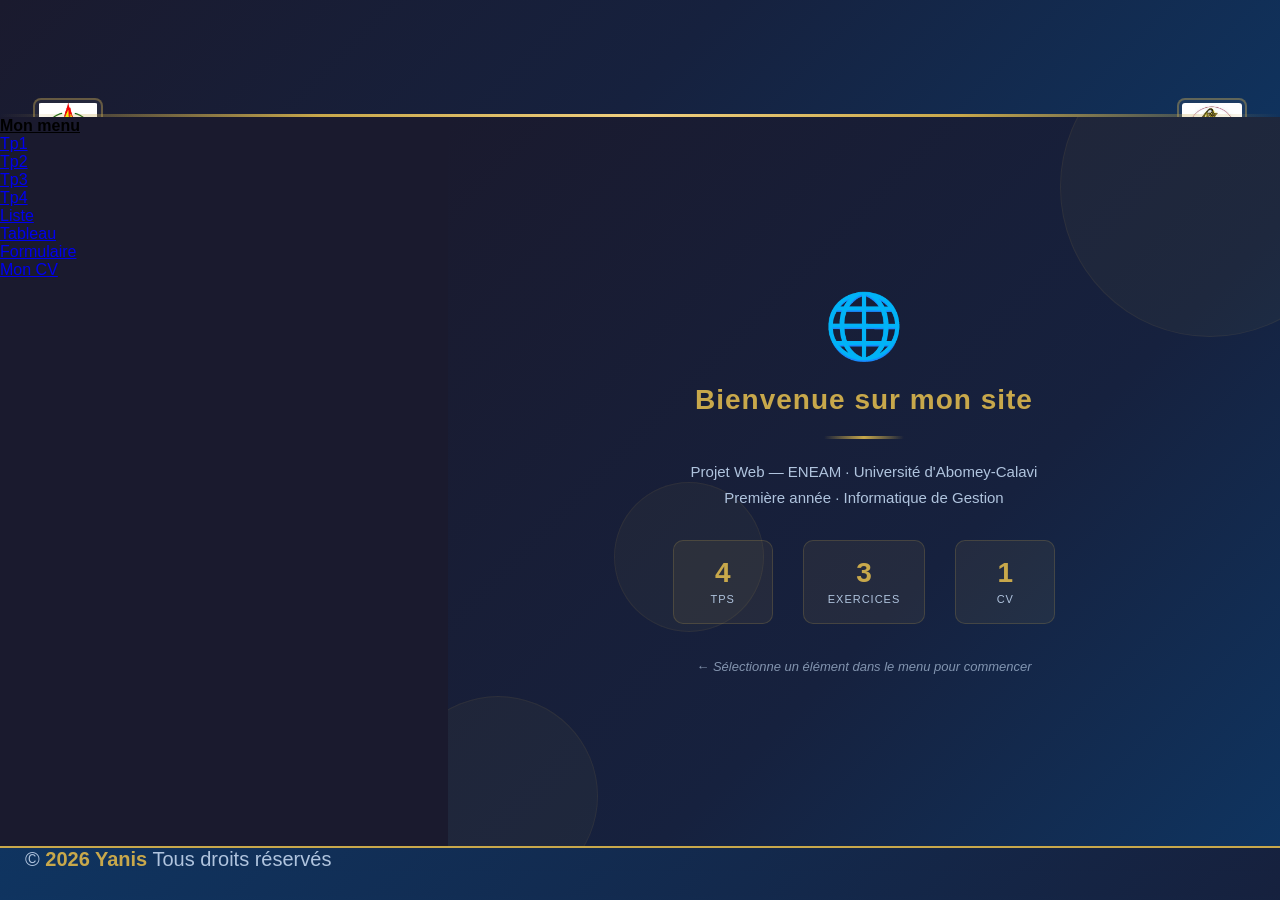
==== index.html @ f9e8b045 "Add files via upload" ====
<!DOCTYPE html>
<html lang="fr">
<head>
    <meta charset="UTF-8">
    <meta name="viewport" content="width=device-width, initial-scale=1.0">
    <title>Mon Premier Site Web</title>
    <link rel="stylesheet" href="frame.css">
    <frameset rows="13%,81%,6%" frameborder="0">
    <frame src="head1.html" name="head" scrolling="" />
    <frameset cols="35%,65%" frameborder="0">
        <frame src="menu.html" name="menu" scrolling="auto" />
        <frame src="acc.html" scrolling="auto" name="cote" id="cote"</frame>
    </frameset>
    <frame src="Bas.html" name="bas.html" scrolling="no" noresize />
</head>
<body>
  
</body>
</html>
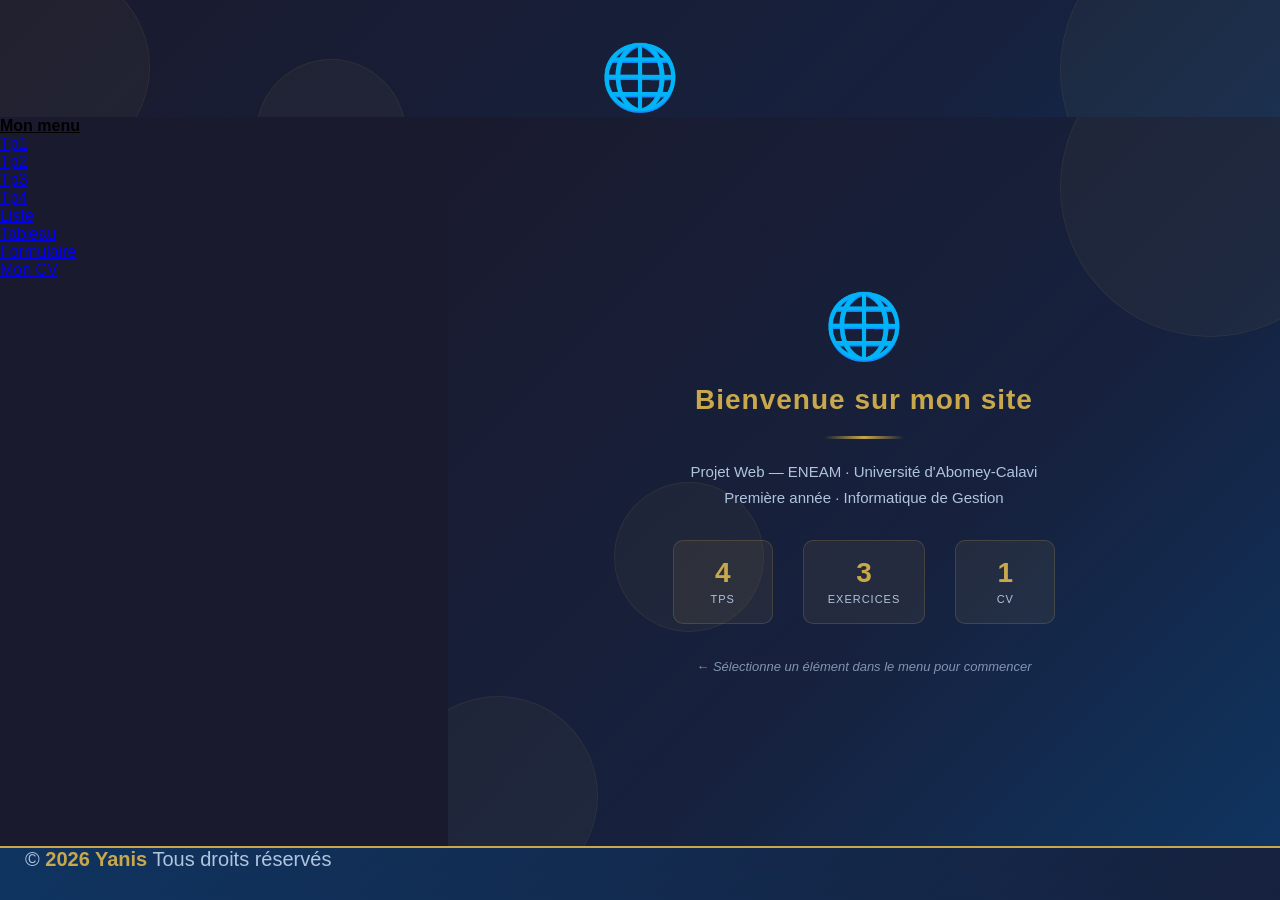
==== commit 8ff29349: "Update index.html" ====
--- a/index.html
+++ b/index.html
@@ -6,7 +6,7 @@
     <title>Mon Premier Site Web</title>
     <link rel="stylesheet" href="frame.css">
     <frameset rows="13%,81%,6%" frameborder="0">
-    <frame src="head1.html" name="head" scrolling="" />
+    <frame src="acc.html" name="head" scrolling="" />
     <frameset cols="35%,65%" frameborder="0">
         <frame src="menu.html" name="menu" scrolling="auto" />
         <frame src="acc.html" scrolling="auto" name="cote" id="cote"</frame>
@@ -16,4 +16,4 @@
 <body>
   
 </body>
-</html>+</html>
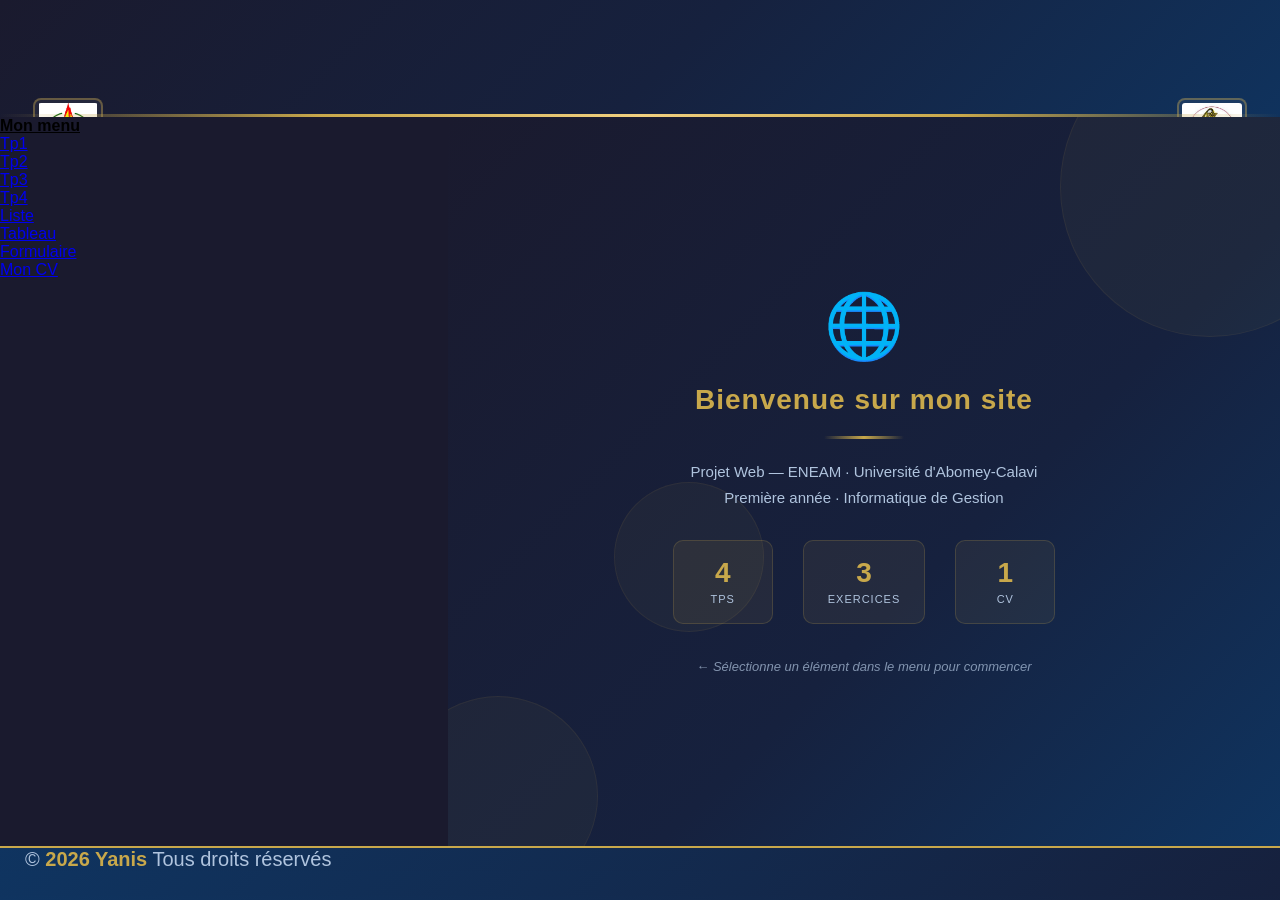
==== commit b592f72e: "Change frame source from acc.html to head1.html" ====
--- a/index.html
+++ b/index.html
@@ -6,7 +6,7 @@
     <title>Mon Premier Site Web</title>
     <link rel="stylesheet" href="frame.css">
     <frameset rows="13%,81%,6%" frameborder="0">
-    <frame src="acc.html" name="head" scrolling="" />
+    <frame src="head1.html" name="head" scrolling="" />
     <frameset cols="35%,65%" frameborder="0">
         <frame src="menu.html" name="menu" scrolling="auto" />
         <frame src="acc.html" scrolling="auto" name="cote" id="cote"</frame>
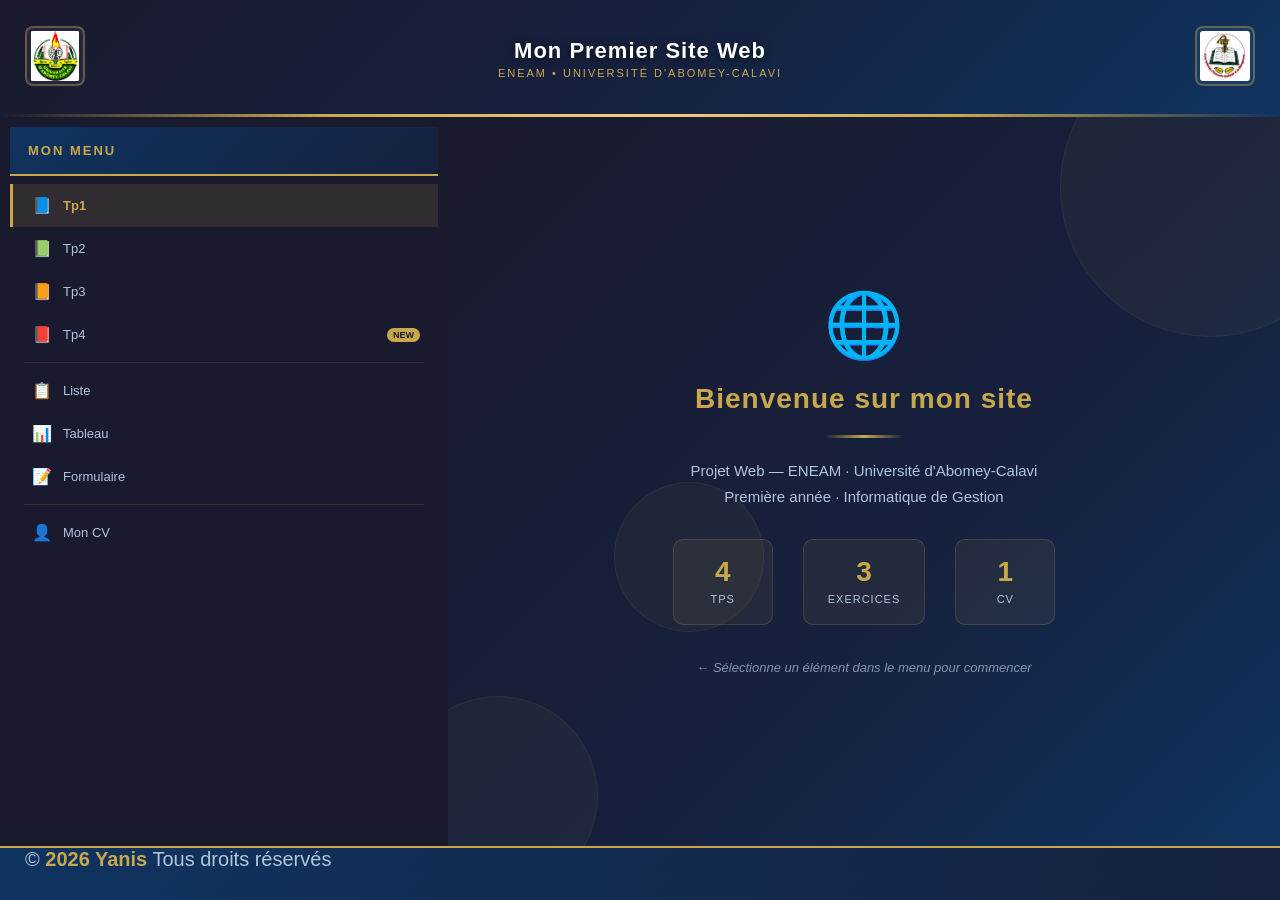
==== commit 857450ab: "Add files via upload" ====
--- a/index.html
+++ b/index.html
@@ -1,19 +1,17 @@
 <!DOCTYPE html>
 <html lang="fr">
 <head>
-    <meta charset="UTF-8">
-    <meta name="viewport" content="width=device-width, initial-scale=1.0">
-    <title>Mon Premier Site Web</title>
-    <link rel="stylesheet" href="frame.css">
-    <frameset rows="13%,81%,6%" frameborder="0">
-    <frame src="head1.html" name="head" scrolling="" />
-    <frameset cols="35%,65%" frameborder="0">
-        <frame src="menu.html" name="menu" scrolling="auto" />
-        <frame src="acc.html" scrolling="auto" name="cote" id="cote"</frame>
-    </frameset>
-    <frame src="Bas.html" name="bas.html" scrolling="no" noresize />
+  <meta charset="UTF-8">
+    <meta name="viewport" content="width=device-width, initial-scale=1">
+  <title>Mon Premier Site Web</title>
+  <link rel="stylesheet" href="frame.css">
 </head>
-<body>
-  
-</body>
+<frameset rows="13%,81%,6%" frameborder="0">
+  <frame src="head1.html" name="head" scrolling="no" noresize />
+  <frameset cols="35%,65%" frameborder="0">
+    <frame src="menu.html" name="menu" scrolling="auto" />
+    <frame src="acc.html" name="cote" id="cote" scrolling="auto" />
+  </frameset>
+  <frame src="Bas.html" name="bas" scrolling="no" noresize />
+</frameset>
 </html>
--- a/frame.css
+++ b/frame.css
@@ -0,0 +1,11 @@
+html, body { height: 100%; margin: 0; padding: 0; }
+frameset { border: none; }
+frame { border: none; }
+
+/* ---- RESPONSIVE ---- */
+html { font-size: clamp(14px, 2.2vw, 17px); }
+img, table, iframe { max-width: 100%; height: auto; }
+@media (max-width: 600px) {
+    body { padding: 10px !important; }
+    table { display: block; overflow-x: auto; white-space: nowrap; }
+}
